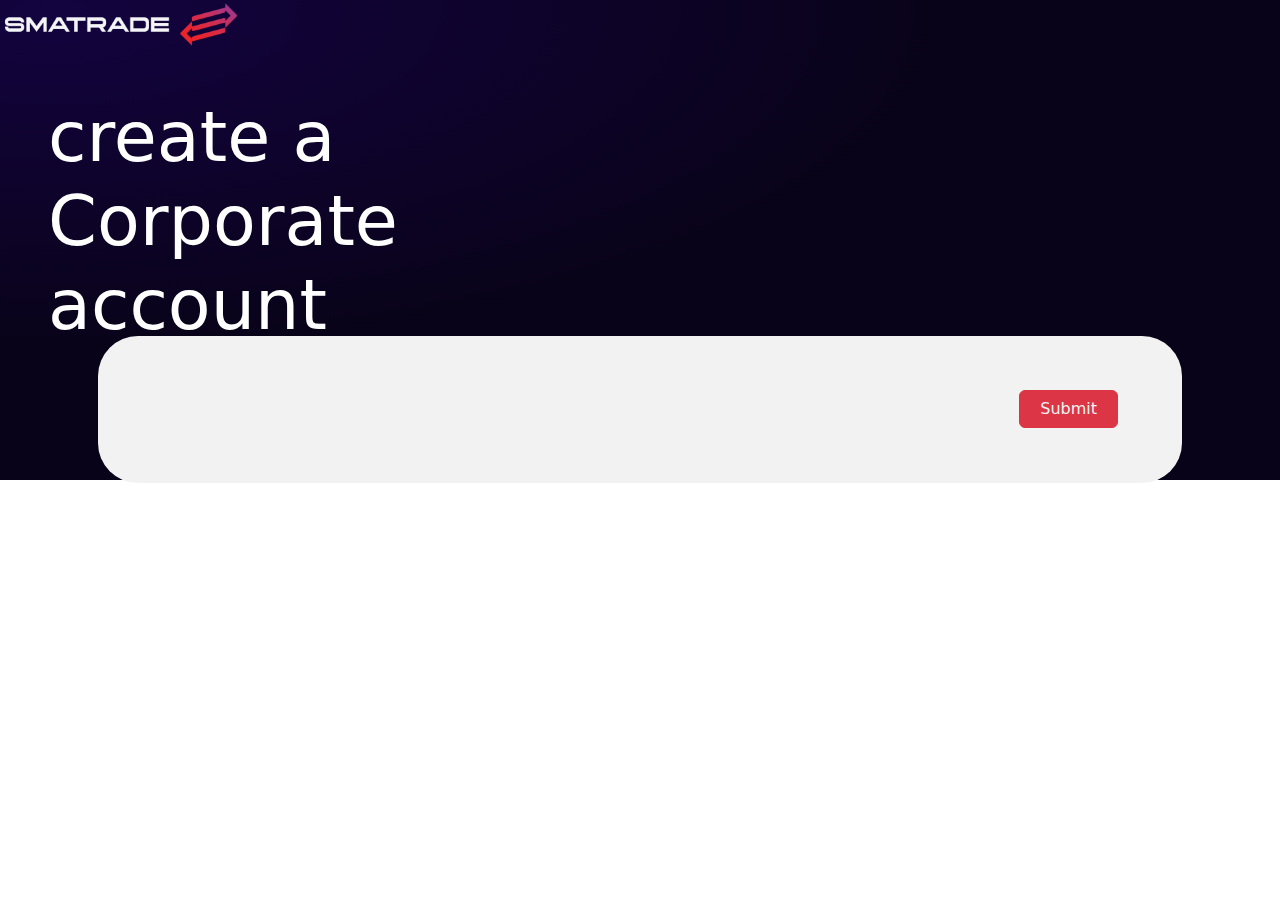
==== createaccount/corporate.html @ 3aa6f4b4 "first commit" ====
<!DOCTYPE html>
<html lang="en">
  <head>
    <meta charset="utf-8" />
    <meta name="viewport" content="width=device-width, initial-scale=1" />

    <!-- <link
      href="https://cdn.jsdelivr.net/npm/bootstrap@5.2.3/dist/css/bootstrap.min.css"
      rel="stylesheet"
      integrity="sha384-rbsA2VBKQhggwzxH7pPCaAqO46MgnOM80zW1RWuH61DGLwZJEdK2Kadq2F9CUG65"
      crossorigin="anonymous"
    /> -->
    <link rel="stylesheet" href="../plugins/bootstrap.min.css" />
    <link href="./accountstyles.css" rel="stylesheet" />

    <title>SMATRADE - Create a Corperate account</title>
  </head>
  <body>
    <header>
      <img class="mainlogo" src="../images/logo.png" alt="" />
      <h1>create a Corporate account</h1>
    </header>
    <div class="container form-wrapper">
      <form class="create-info-wrapper">
        <div class="step step-1 active">
          <!-- below div ends step-1 -->
          <div class="row mulstep-btn-cont">
            <!-- <div class="btn btn-left btn-prev">Previous</div> -->
            <div class="btn btn-danger btn-right btn-submit">Submit</div>
          </div>
        </div>
      </form>
    </div>

    <script
      src="https://cdn.jsdelivr.net/npm/bootstrap@5.1.1/dist/js/bootstrap.bundle.min.js"
      integrity="sha384-/bQdsTh/da6pkI1MST/rWKFNjaCP5gBSY4sEBT38Q/9RBh9AH40zEOg7Hlq2THRZ"
      crossorigin="anonymous"
    ></script>
    <script src="./account.js"></script>
  </body>
</html>
---- createaccount/accountstyles.css ----
body {
  background-color: rgba(255, 255, 255, 1);
}
header {
  height: 30rem;

  background: radial-gradient(
    70.4% 70.4% at 3.82% 2.39%,
    #13033f 0%,
    #090319 100%
  );
}

.mainlogo {
  width: 15rem;
}

/* for desktop view  */
@media only screen and (min-device-width: 768px) {
  header h1 {
    color: white;
    position: relative;
    left: 3rem;
    top: 3rem;
    font-size: 70px;
    width: 50%;
  }
  .mulstep-btn-cont .btn {
    width: 10%;
  }
  /* these styles are for the download resource page.... desktop view  */
  .card-wrapper {
    background-color: #ffffff;
    margin: 2rem;
    height: 15rem;
    padding: 1rem;

    display: flex;
    flex-direction: column;
    justify-content: center;
    width: 13rem;
  }
  .create-info-wrapper .row {
    display: flex;
    /* flex-direction: column; */
    justify-content: center;
  }
  .form-label {
    font-size: 15px;
    margin: 0;
    padding: 0;
  }
}

/* for mobile view  */
@media only screen and (max-device-width: 768px) {
  header h1 {
    color: white;
    position: relative;
    left: 3rem;
    top: 3rem;
    font-size: 60px;
    width: 70%;
  }
  .mulstep-btn-cont .btn {
    width: 30%;
  }

  /* these styles are for the download resource page.... mobile view  */
  .card-wrapper {
    background-color: #ffffff;
    margin: 2rem;
    /* height: 15rem; */
    padding: 1rem;
    /* 
    display: flex;
    flex-direction: column;
    justify-content: center; */
    /* width: 13rem; */
  }
  .create-info-wrapper .row {
    display: flex;
    justify-content: center;
  }
  .form-label {
    font-size: 10px;
    margin: 0;
    padding: 0;
  }
}

/* media query ends here  */
.create-info-wrapper {
  position: relative;
  bottom: 10rem;

  background-color: #f2f2f2;
  margin: 1rem;
  padding: 3rem;
  border-radius: 40px;
}

.create-info-wrapper div {
  margin: 0.2rem 0;
}

/* these styles are for the download resource page.... general  */
header .resource-logo-container {
  background-color: red;
  position: relative;
}
.resource-header h1 {
  padding-top: 5rem;
}
header .resource-logo-container .mainlogo {
  margin-top: 1rem;
  position: absolute;
  left: 2rem;
}

.resource {
  height: 12rem;
  padding-top: 4rem;
}
.card-wrapper {
  transition: all ease 0.3s;
}
.card-wrapper:hover {
  background-color: #d7d7d7;
}
.create-info-wrapper .row .create-info-wrapper {
  /* margin: 2rem; */
}
.card-wrapper h3 {
  font-size: 100%;
}
.card-wrapper img {
  width: 40px;
  padding-bottom: 3rem;
}

.val-btn {
  background-color: #13033f;
  color: #f2f2f2;
  width: 6rem;
  height: 3rem;
  margin-right: auto;
  margin-left: 1rem;
}
.val-btn:hover {
  background-color: #13033fee;
  color: #f2f2f2;
}

/* multi step styles */

.mulstep-btn-cont {
}
.mulstep-btn-cont .btn {
  color: #f2f2f2;
}
.mulstep-btn-cont .btn-left {
  margin-right: auto;
  margin-left: 0.1rem;
  background-color: #8b8989;
}
.mulstep-btn-cont .btn-right {
  margin-left: auto;
  margin-right: 1rem;
}
.step {
  display: none;
}
.step.active {
  display: block;
}

/* these styles are for the download resource page.... general   */

.resource a {
  width: 2.6rem;
  height: 3rem;
  transition: all ease 0.2s;
  display: flex;
  justify-content: center;
  align-content: center;
  position: relative;
}
.resource .button-icon {
  position: relative;
  top: 10%;
  width: 2rem;
  height: 5rem;
  align-content: center;
}
.resource:hover {
  background-color: #d7d7d7;
}
.resource:hover a {
  background-color: #ee2629;
}
.hide-resource {
  display: none;
}
.show-resource {
  display: block;
}
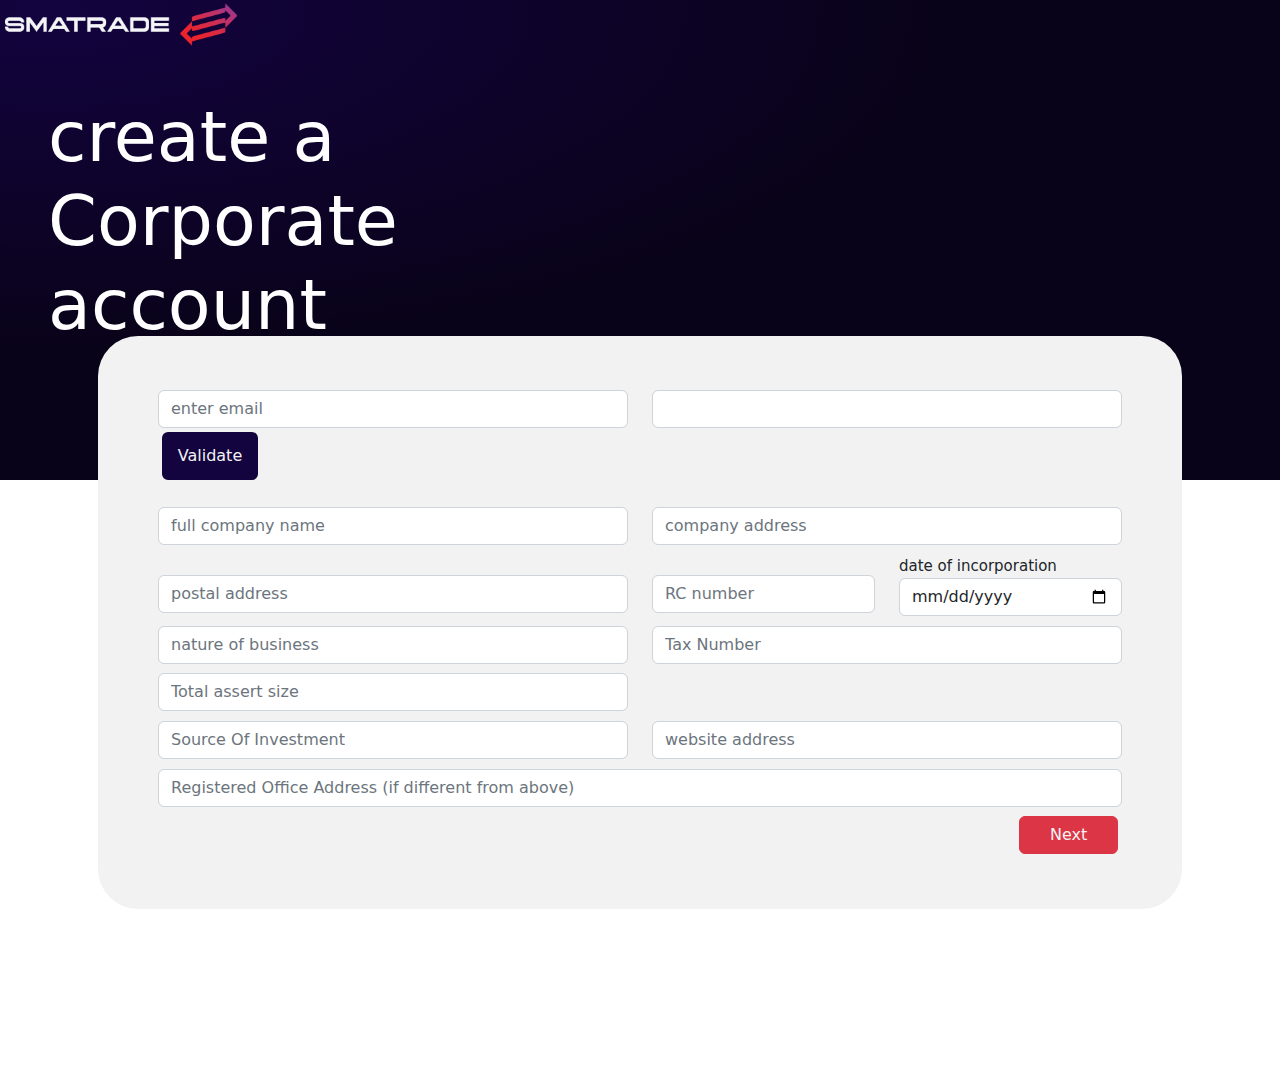
==== commit 48973db3: "save upload, working on minor form" ====
--- a/createaccount/corporate.html
+++ b/createaccount/corporate.html
@@ -20,14 +20,302 @@
       <img class="mainlogo" src="../images/logo.png" alt="" />
       <h1>create a Corporate account</h1>
     </header>
+
     <div class="container form-wrapper">
-      <form class="create-info-wrapper">
+      <form id="corporate-account" class="create-info-wrapper">
         <div class="step step-1 active">
+          <div class="account-toprow form-group mb-4">
+            <div class="row">
+              <div class="col-lg-6">
+                <input
+                  type="email"
+                  placeholder="enter email"
+                  class="form-control"
+                  name="val-email"
+                  id="val-email"
+                />
+              </div>
+              <div class="col-lg-6">
+                <input
+                  class="form-control"
+                  type="password"
+                  name="val-password"
+                  id="val-password"
+                />
+              </div>
+              <button class="btn val-btn col-lg-4">Validate</button>
+            </div>
+          </div>
+
+          <div class="page page1">
+            <div class="field-wrapper row row-1">
+              <!-- this is used to help with the placement of fields -->
+              <div class="form-group col-lg-6">
+                <input
+                  type="text"
+                  class="form-control"
+                  id="compname"
+                  name="companyName"
+                  placeholder="full company name"
+                />
+              </div>
+              <div class="form-group col-lg-6">
+                <input
+                  type="text"
+                  class="form-control"
+                  id="companyAddress"
+                  name="company address"
+                  placeholder="company address"
+                />
+              </div>
+            </div>
+            <!-- row 1 end -->
+            <div class="field-wrapper row row-2">
+              <!-- this is used to help with the placement of fields -->
+              <div class="form-group col-lg-6 mt-4">
+                <input
+                  type="text"
+                  class="form-control"
+                  id="postaladdress"
+                  name="postalAddress"
+                  placeholder="postal address"
+                />
+              </div>
+
+              <div class="form-group col-lg-3 mt-4">
+                <input
+                  type="number"
+                  class="form-control"
+                  id="rcNumber"
+                  name="rcNumber"
+                  placeholder="RC number"
+                />
+              </div>
+
+              <div class="form-group col-lg-3">
+                <label for="date of incorporation" class="form-label"
+                  >date of incorporation</label
+                >
+                <input
+                  id="DateOfIncorporation"
+                  class="form-control"
+                  type="date"
+                />
+              </div>
+            </div>
+            <!-- row-2 end -->
+
+            <div class="field-wrapper row row-3">
+              <div class="from-group col-lg-6">
+                <input
+                  id="natureOfBusiness"
+                  name="natureOfBusiness"
+                  class="form-control"
+                  type="text "
+                  placeholder="nature of business"
+                />
+              </div>
+
+              <div class="form-group col-lg-6">
+                <input
+                  type="number"
+                  id="taxNumber"
+                  class="form-control"
+                  name="taxNumber"
+                  placeholder="Tax Number"
+                />
+              </div>
+            </div>
+            <!-- row-3 end  -->
+
+            <div class="field-wrapper row row-4">
+              <!-- this is used to help with the placement of fields -->
+              <div class="form-group col-lg-6">
+                <input
+                  type="number"
+                  id="assertSize"
+                  class="form-control"
+                  name="assertSize"
+                  placeholder="Total assert size"
+                />
+              </div>
+              <div class="col-lg-6"></div>
+            </div>
+            <!-- row-4 end -->
+
+            <div class="field-wrapper row row-5">
+              <!-- this is used to help with the placement of fields -->
+              <div class="form-group col-lg-6">
+                <input
+                  type="text"
+                  id="sorceOfInvestment"
+                  class="form-control"
+                  name="sourceOfInvestment"
+                  placeholder="Source Of Investment"
+                />
+              </div>
+              <div class="form-group col-lg-6">
+                <input
+                  type="text"
+                  class="form-control"
+                  id="website"
+                  name="website"
+                  placeholder="website address"
+                />
+              </div>
+            </div>
+            <!-- row-5 end -->
+
+            <div class="field-wrapper row row-6">
+              <!-- this is used to help with the placement of fields -->
+              <div class="col-lg-12">
+                <input
+                  id="regOfficeAddress"
+                  name=""
+                  class="form-control"
+                  type="text"
+                  placeholder="Registered Office Address (if different from above)
+                  "
+                />
+              </div>
+            </div>
+            <!-- row-6 end -->
+          </div>
           <!-- below div ends step-1 -->
           <div class="row mulstep-btn-cont">
-            <!-- <div class="btn btn-left btn-prev">Previous</div> -->
-            <div class="btn btn-danger btn-right btn-submit">Submit</div>
-          </div>
+            <div class="btn btn-danger btn-right btn-next">Next</div>
+          </div>
+        </div>
+
+        <!-- step 2 -->
+        <div class="step step-2">
+          <h3>
+            BANK ACCOUNT DETAILS (Your Bank Account Name Details should
+            correspond with CSCS Account Name)
+          </h3>
+          <div class="field-wrapper row row-7">
+            <div class="from-group col-lg-6">
+              <input
+                id="bankName"
+                name="bankName"
+                class="form-control"
+                type="text "
+                placeholder="Bank Name"
+              />
+            </div>
+
+            <div class="form-group col-lg-6">
+              <input
+                type="text"
+                id="bankBranch"
+                class="form-control"
+                name="bankBranch"
+                placeholder="Branch"
+              />
+            </div>
+          </div>
+          <!-- row-7 end -->
+          <div class="field-wrapper row row-8">
+            <div class="from-group col-lg-6">
+              <input
+                id="accountName"
+                name="accountName"
+                class="form-control"
+                type="text "
+                placeholder="Account name"
+              />
+            </div>
+
+            <div class="form-group col-lg-6">
+              <input
+                type="number"
+                id="accountNumber"
+                class="form-control"
+                name="bankBranch"
+                placeholder="Account Number"
+              />
+            </div>
+          </div>
+          <!-- row-8 end -->
+          <div class="field-wrapper row row-9">
+            <div class="from-group col-lg-6">
+              <label for="date of opening account" class="form-label"
+                >Date of Opening Bank Account</label
+              >
+              <input
+                id="dateOfAccountCreation"
+                class="form-control"
+                type="date"
+                name="dateOfAccountOpening"
+                placeholder="Date of Opening Bank Account"
+              />
+            </div>
+
+            <div class="form-group col-lg-6 mt-4">
+              <input
+                type="number"
+                id="bvn"
+                name="bvn"
+                class="form-control"
+                placeholder="bvn"
+              />
+            </div>
+          </div>
+          <!-- row-9 end -->
+
+          <!-- below button container  -->
+          <div class="row mulstep-btn-cont">
+            <div class="btn btn-left btn-prev mx-3">Previous</div>
+            <div class="btn btn-danger btn-right btn-next">Next</div>
+          </div>
+          <!-- below div ends step-2 -->
+        </div>
+        <div class="step step-3">
+          <h3>Principal Contact Person</h3>
+          <div class="field-wrapper row row-10">
+            <!-- this is used to help with the placement of fields -->
+            <div class="col-lg-12">
+              <input
+                id="contactPersonName"
+                name="contactPersonName"
+                class="form-control"
+                type="text"
+                placeholder="Name
+                "
+              />
+            </div>
+          </div>
+          <!-- row-10 end -->
+          <div class="field-wrapper row row-11">
+            <div class="from-group col-lg-6">
+              <input
+                id="contactPersonTel"
+                name="contactPersonTel"
+                class="form-control"
+                type="tel "
+                placeholder="telephone number"
+              />
+            </div>
+
+            <div class="form-group col-lg-6">
+              <input
+                type="email"
+                id="contactPersonEmail"
+                name="contactPersonEmail"
+                class="form-control"
+                name="contact email"
+                placeholder="email"
+              />
+            </div>
+          </div>
+          <!-- row-11 end -->
+
+          <!-- below button container  -->
+          <div class="row mulstep-btn-cont">
+            <div class="btn btn-left btn-prev mx-3">Previous</div>
+            <div id="submit-btn" class="btn btn-primary btn-right">submit</div>
+          </div>
+          <!-- below div ends step-3 -->
         </div>
       </form>
     </div>
@@ -38,5 +326,6 @@
       crossorigin="anonymous"
     ></script>
     <script src="./account.js"></script>
+    <script src="./bundle.js"></script>
   </body>
 </html>
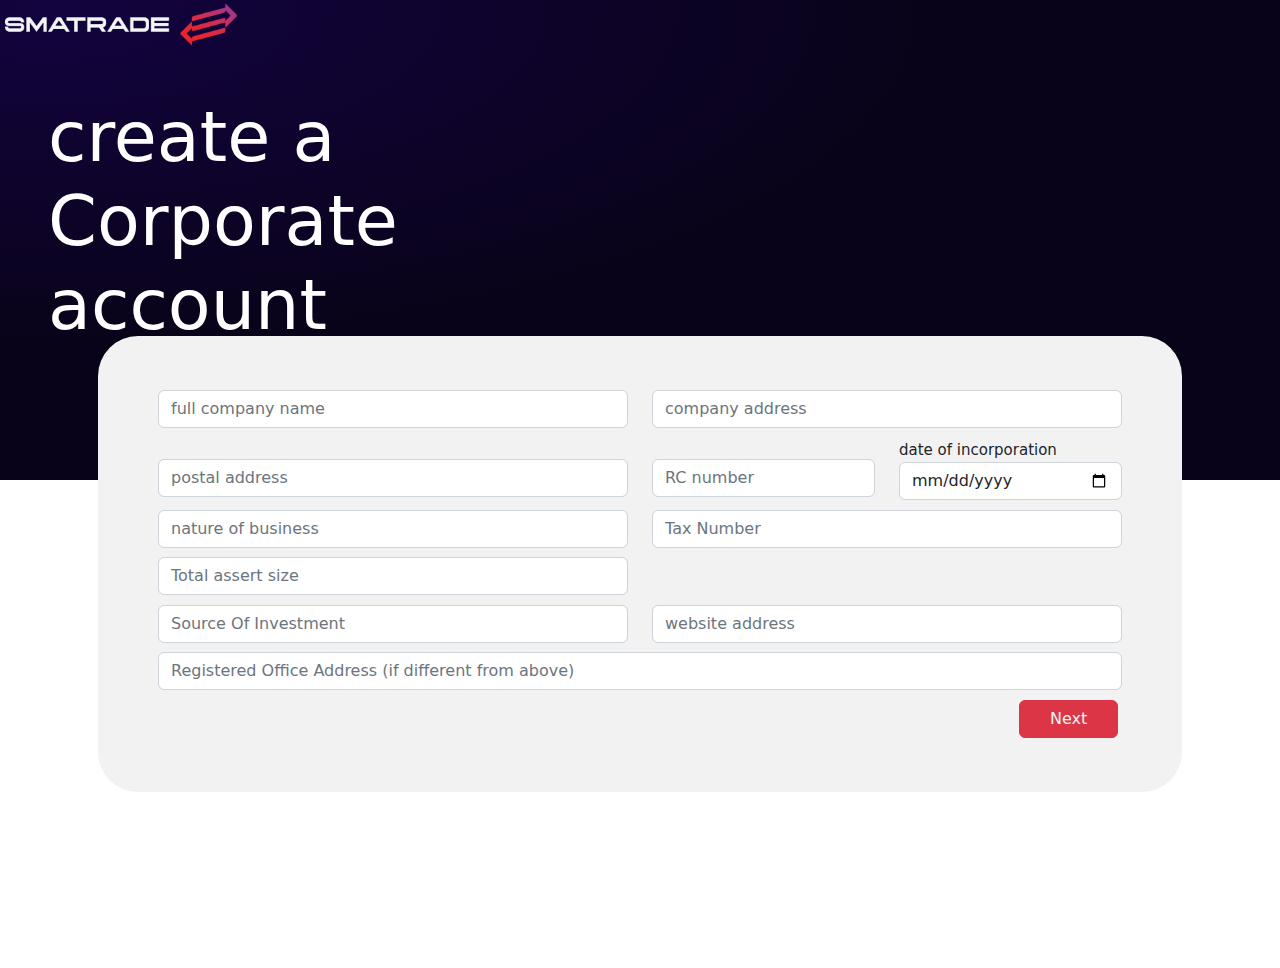
==== commit cffde47e: "updated stock data api" ====
--- a/createaccount/corporate.html
+++ b/createaccount/corporate.html
@@ -24,7 +24,7 @@
     <div class="container form-wrapper">
       <form id="corporate-account" class="create-info-wrapper">
         <div class="step step-1 active">
-          <div class="account-toprow form-group mb-4">
+          <!-- <div class="account-toprow form-group mb-4">
             <div class="row">
               <div class="col-lg-6">
                 <input
@@ -45,7 +45,7 @@
               </div>
               <button class="btn val-btn col-lg-4">Validate</button>
             </div>
-          </div>
+          </div> -->
 
           <div class="page page1">
             <div class="field-wrapper row row-1">
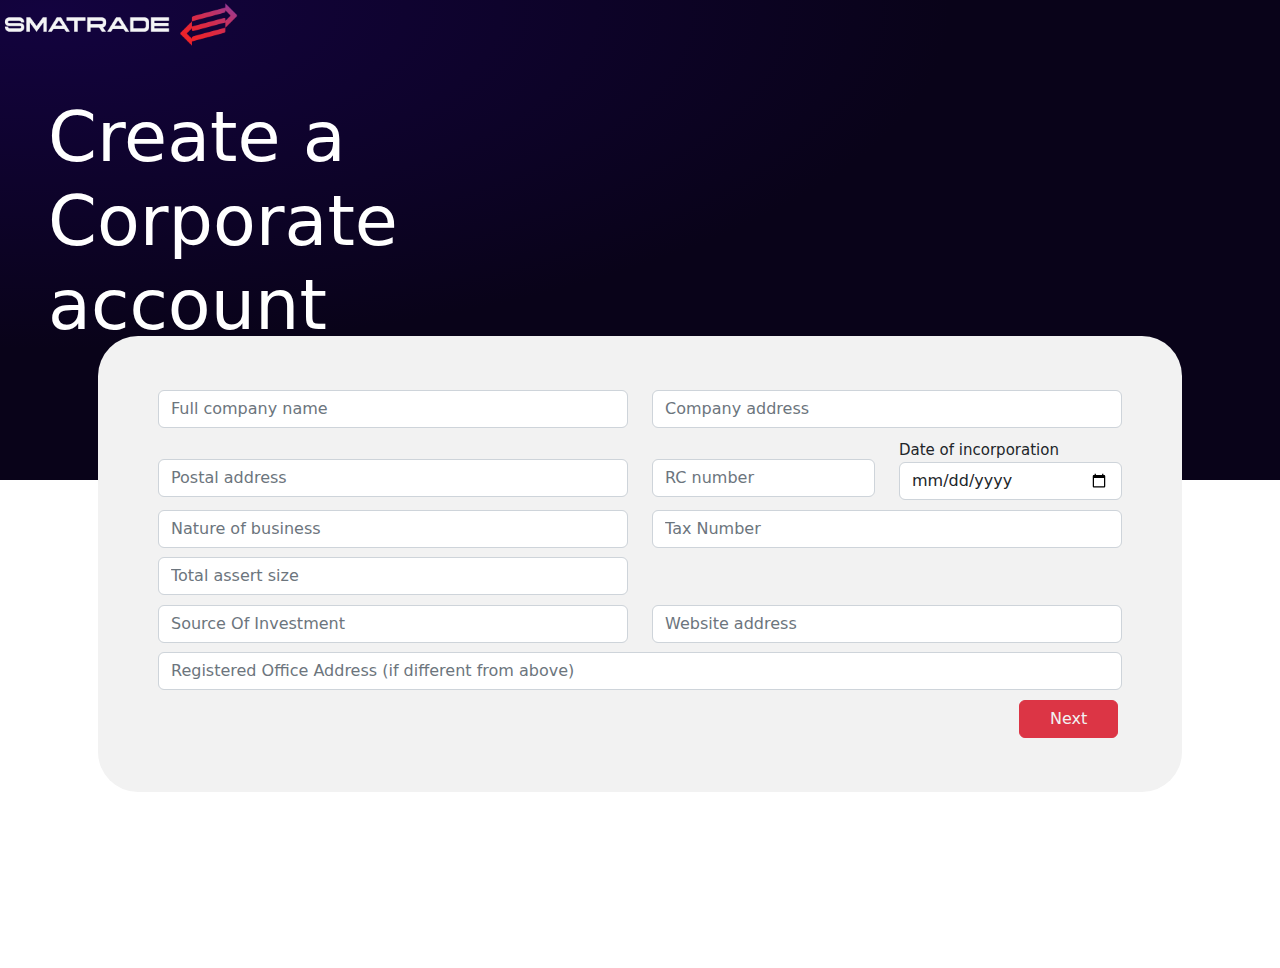
==== commit 85fc8b04: "test upload" ====
--- a/createaccount/corporate.html
+++ b/createaccount/corporate.html
@@ -17,8 +17,10 @@
   </head>
   <body>
     <header>
-      <img class="mainlogo" src="../images/logo.png" alt="" />
-      <h1>create a Corporate account</h1>
+      <a href="../index.html">
+        <img class="mainlogo" src="../images/logo.png" alt="smatrade logo" />
+      </a>
+      <h1>Create a Corporate account</h1>
     </header>
 
     <div class="container form-wrapper">
@@ -56,7 +58,7 @@
                   class="form-control"
                   id="compname"
                   name="companyName"
-                  placeholder="full company name"
+                  placeholder="Full company name"
                 />
               </div>
               <div class="form-group col-lg-6">
@@ -65,7 +67,7 @@
                   class="form-control"
                   id="companyAddress"
                   name="company address"
-                  placeholder="company address"
+                  placeholder="Company address"
                 />
               </div>
             </div>
@@ -78,7 +80,7 @@
                   class="form-control"
                   id="postaladdress"
                   name="postalAddress"
-                  placeholder="postal address"
+                  placeholder="Postal address"
                 />
               </div>
 
@@ -94,7 +96,7 @@
 
               <div class="form-group col-lg-3">
                 <label for="date of incorporation" class="form-label"
-                  >date of incorporation</label
+                  >Date of incorporation</label
                 >
                 <input
                   id="DateOfIncorporation"
@@ -112,7 +114,7 @@
                   name="natureOfBusiness"
                   class="form-control"
                   type="text "
-                  placeholder="nature of business"
+                  placeholder="Nature of business"
                 />
               </div>
 
@@ -160,7 +162,7 @@
                   class="form-control"
                   id="website"
                   name="website"
-                  placeholder="website address"
+                  placeholder="Website address"
                 />
               </div>
             </div>
@@ -257,7 +259,7 @@
                 id="bvn"
                 name="bvn"
                 class="form-control"
-                placeholder="bvn"
+                placeholder="BVN"
               />
             </div>
           </div>
@@ -293,7 +295,7 @@
                 name="contactPersonTel"
                 class="form-control"
                 type="tel "
-                placeholder="telephone number"
+                placeholder="Telephone number"
               />
             </div>
 
@@ -304,7 +306,7 @@
                 name="contactPersonEmail"
                 class="form-control"
                 name="contact email"
-                placeholder="email"
+                placeholder="Email"
               />
             </div>
           </div>
@@ -313,9 +315,35 @@
           <!-- below button container  -->
           <div class="row mulstep-btn-cont">
             <div class="btn btn-left btn-prev mx-3">Previous</div>
-            <div id="submit-btn" class="btn btn-primary btn-right">submit</div>
+            <div class="btn btn-danger btn-right btn-next">Next</div>
           </div>
           <!-- below div ends step-3 -->
+        </div>
+        <div class="step step-3">
+          <h1>Bio data</h1>
+          <p>
+            please download the form below and email a filled copy to
+
+            <a href="mailto:smatradeng@gmail.com"
+              ><span class="button">smatradeng@gmail.com</span></a
+            >
+          </p>
+          <div class="field-wrapper row my-4">
+            <!-- this is used to help with the placement of fields -->
+            <div class="form-group col-lg-6">
+              <a href="">
+                <button class="btn btn-dark">Download biodata form</button>
+              </a>
+            </div>
+            <div class="form-group col-lg-6"></div>
+          </div>
+
+          <div class="row mulstep-btn-cont">
+            <div class="btn btn-left btn-prev">Previous</div>
+
+            <div id="submit-btn" class="btn btn-danger btn-right">Submit</div>
+          </div>
+          <!-- below div ends step-2 -->
         </div>
       </form>
     </div>
--- a/createaccount/accountstyles.css
+++ b/createaccount/accountstyles.css
@@ -128,9 +128,9 @@
 .card-wrapper:hover {
   background-color: #d7d7d7;
 }
-.create-info-wrapper .row .create-info-wrapper {
-  /* margin: 2rem; */
-}
+/* .create-info-wrapper .row .create-info-wrapper {
+  margin: 2rem;
+} */
 .card-wrapper h3 {
   font-size: 100%;
 }
@@ -154,8 +154,8 @@
 
 /* multi step styles */
 
-.mulstep-btn-cont {
-}
+/* .mulstep-btn-cont {
+} */
 .mulstep-btn-cont .btn {
   color: #f2f2f2;
 }
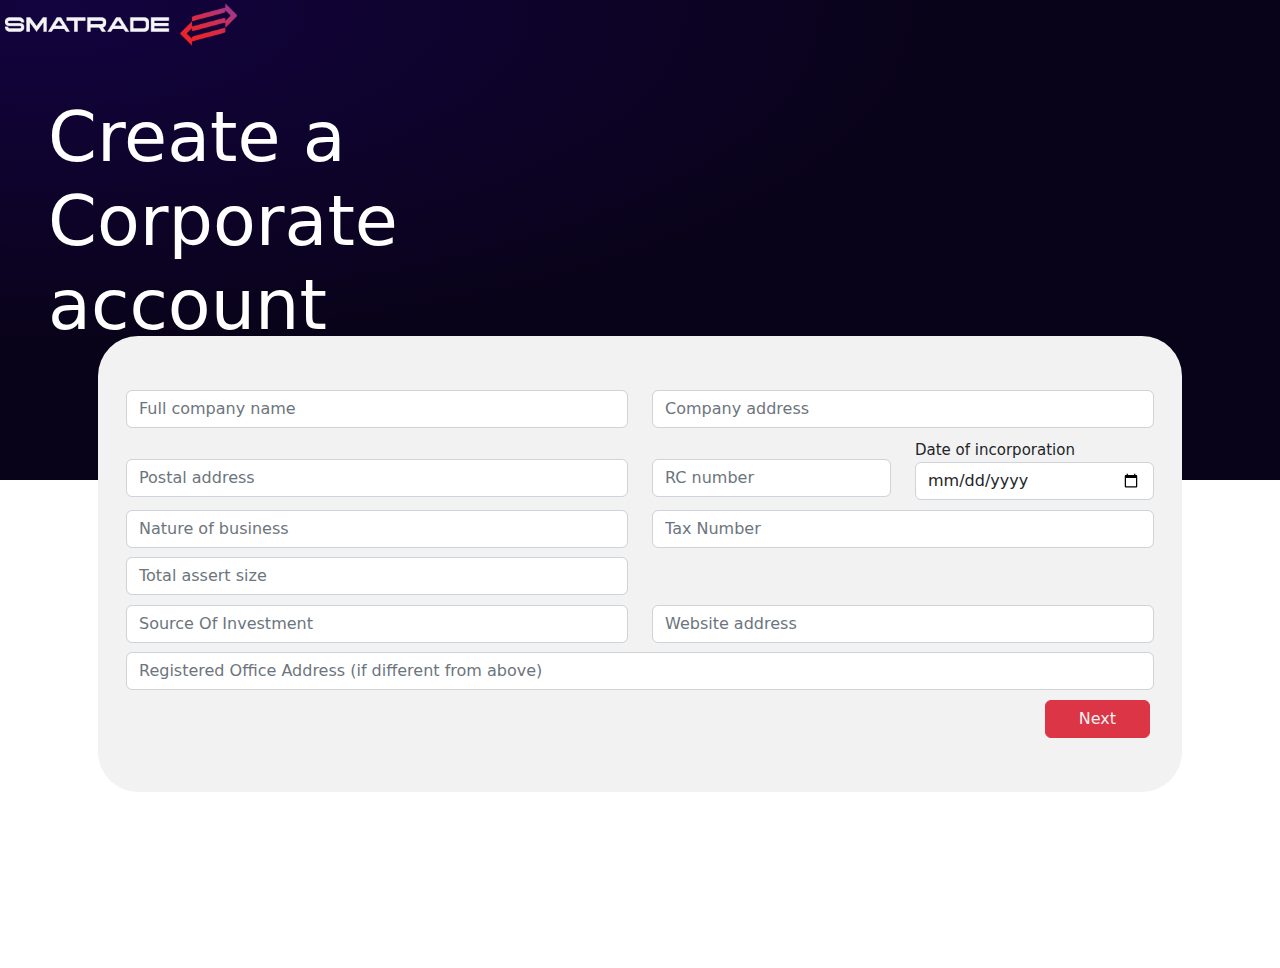
==== commit 970c0306: "working on changes to webpack... fixing errors" ====
--- a/createaccount/corporate.html
+++ b/createaccount/corporate.html
@@ -14,7 +14,7 @@
     <link href="./accountstyles.css" rel="stylesheet" />
 
     <title>SMATRADE - Create a Corperate account</title>
-  </head>
+  <script defer src="corporate.bundle.js"></script></head>
   <body>
     <header>
       <a href="../index.html">
@@ -354,6 +354,6 @@
       crossorigin="anonymous"
     ></script>
     <script src="./account.js"></script>
-    <script src="./bundle.js"></script>
+    <script src="./corporate.bundle.js"></script>
   </body>
 </html>
--- a/createaccount/accountstyles.css
+++ b/createaccount/accountstyles.css
@@ -40,6 +40,7 @@
     justify-content: center;
     width: 13rem;
   }
+
   .create-info-wrapper .row {
     display: flex;
     /* flex-direction: column; */
@@ -96,7 +97,7 @@
 
   background-color: #f2f2f2;
   margin: 1rem;
-  padding: 3rem;
+  padding: 3rem 1rem;
   border-radius: 40px;
 }
 
